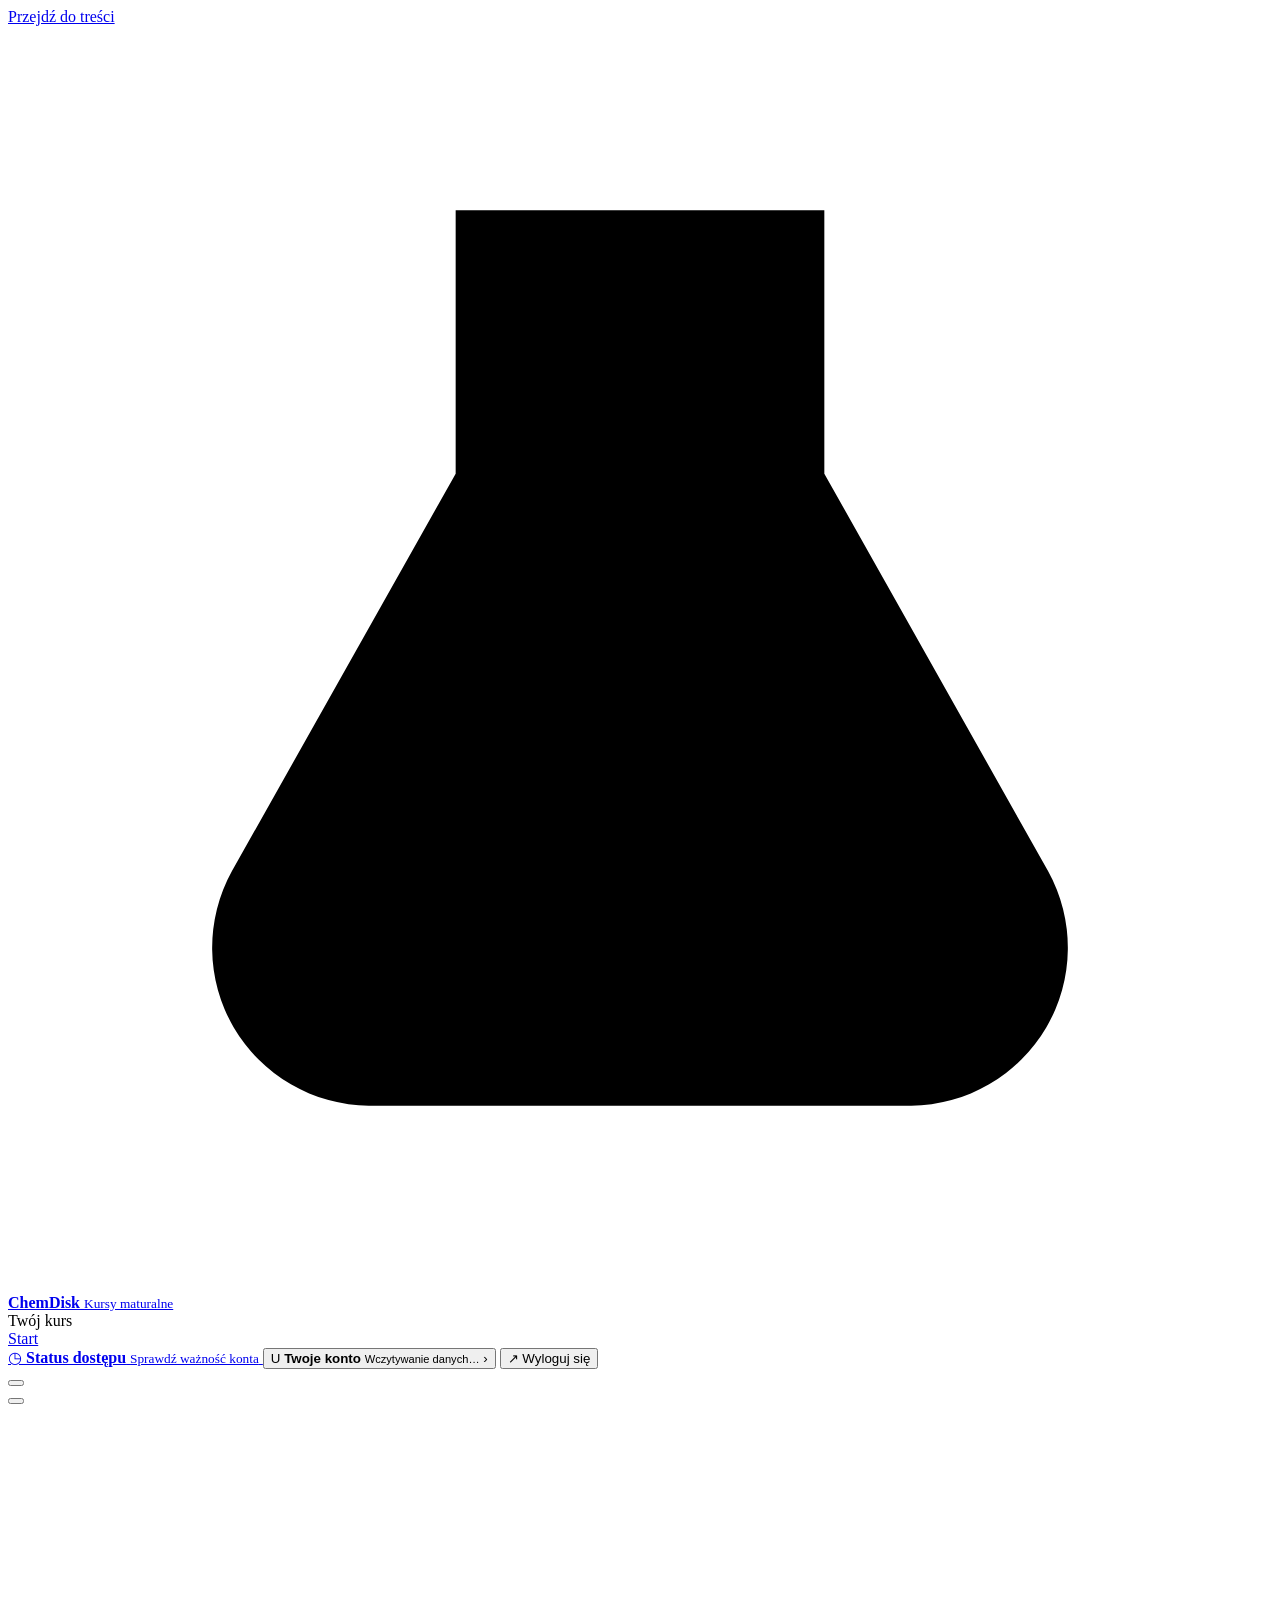
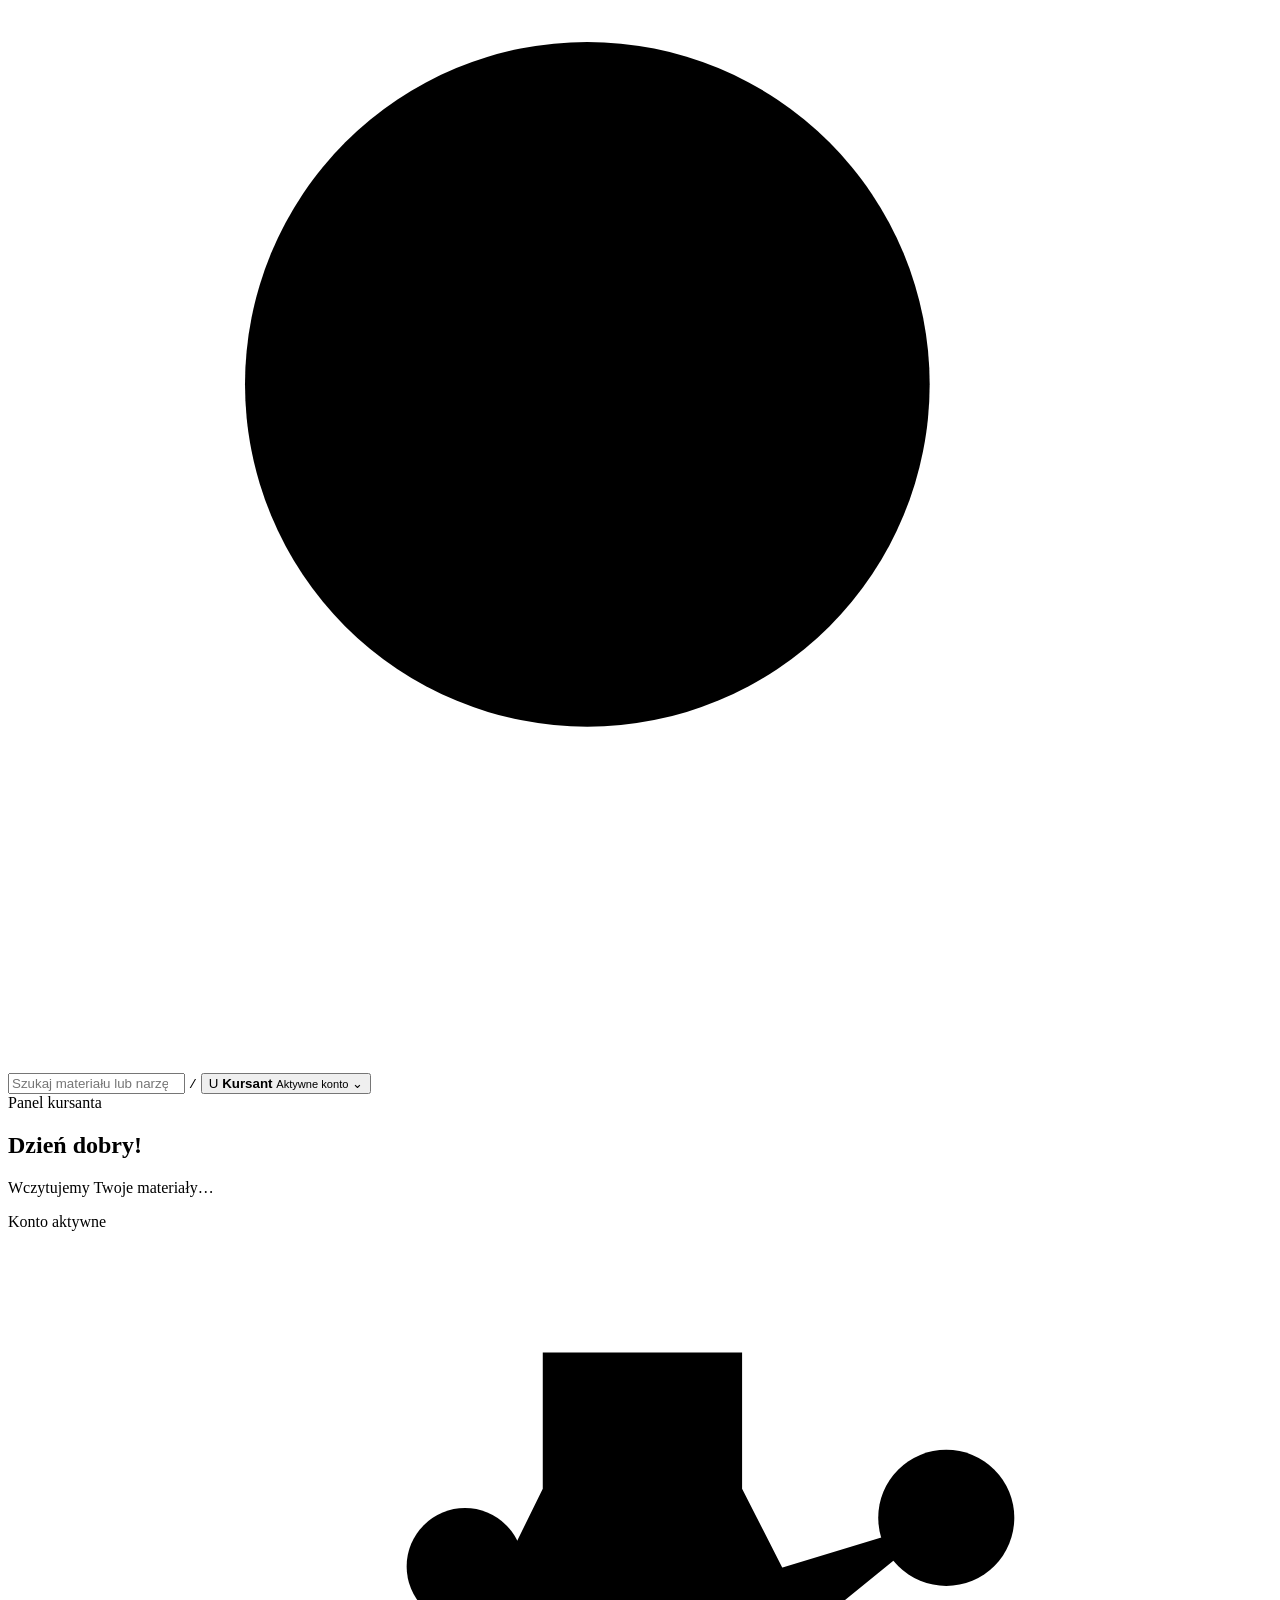
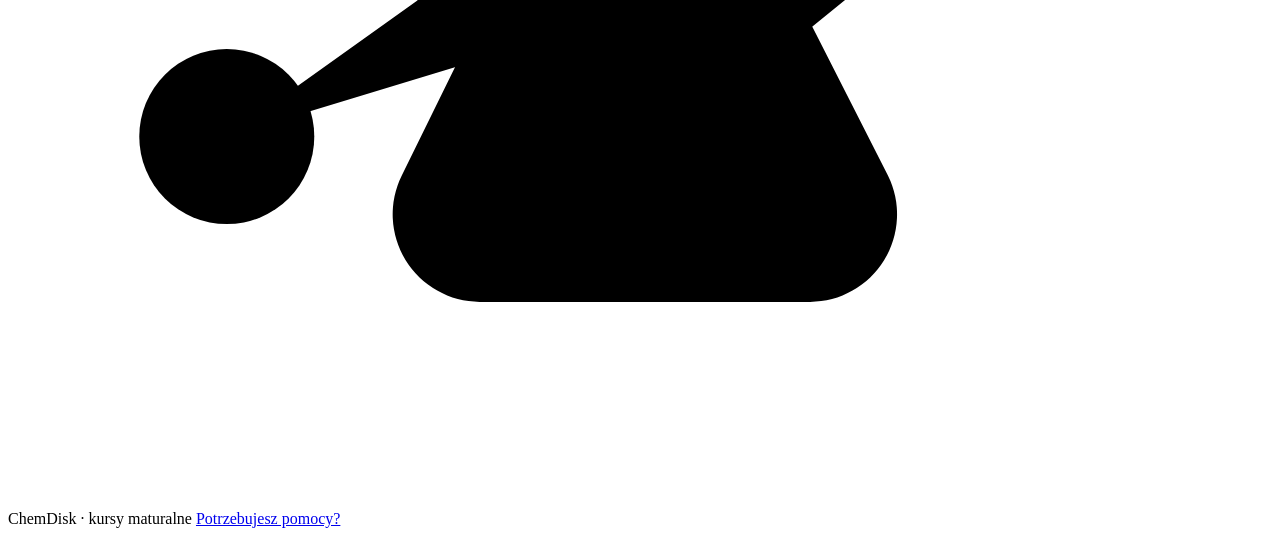
==== public/members/index.html @ 496ae7fc "new chemdisk" ====
<!doctype html>
<html lang="pl">
<head>
  <meta charset="utf-8" />
  <meta name="viewport" content="width=device-width, initial-scale=1, viewport-fit=cover" />
  <meta name="x-members" content="1" />
  <meta name="robots" content="noindex, nofollow" />
  <meta name="theme-color" content="#f7f9fc" />
  <meta http-equiv="Cache-Control" content="no-store" />

  <title>Panel kursanta — ChemDisk</title>

  <link rel="stylesheet" href="/members/dashboard.css" />

  <script src="https://identity.netlify.com/v1/netlify-identity-widget.js"></script>
  <script src="/assets/js/auth.js"></script>
  <script defer src="/members/dashboard.js"></script>
</head>
<body>
  <a class="skip-link" href="#dashboard-content">Przejdź do treści</a>

  <div class="app-shell">
    <aside class="sidebar" id="sidebar" aria-label="Menu panelu">
      <a class="brand" href="/members/" aria-label="ChemDisk — panel kursanta">
        <span class="brand-mark" aria-hidden="true">
          <svg viewBox="0 0 48 48" focusable="false">
            <path d="M17 7v10L8.5 32.1A6 6 0 0 0 13.7 41h20.6a6 6 0 0 0 5.2-8.9L31 17V7" />
            <path d="M14.5 27h19" />
            <path d="M14 7h20" />
            <circle cx="19" cy="33" r="2" />
            <circle cx="29" cy="35" r="1.5" />
          </svg>
        </span>
        <span>
          <strong>ChemDisk</strong>
          <small>Kursy maturalne</small>
        </span>
      </a>

      <div class="sidebar-label">Twój kurs</div>
      <nav class="course-nav" id="course-nav" aria-label="Działy kursu">
        <a class="nav-item is-active" href="#start" data-static-nav>
          <span class="nav-dot" aria-hidden="true"></span>
          Start
        </a>
        <span class="nav-skeleton" aria-hidden="true"></span>
        <span class="nav-skeleton nav-skeleton-short" aria-hidden="true"></span>
      </nav>

      <div class="sidebar-spacer"></div>

      <button class="sidebar-action admin-sidebar-action" id="admin-panel-button" type="button" aria-haspopup="dialog" hidden>
        <span class="action-icon" aria-hidden="true">⚙</span>
        <span>
          <strong>Panel administratora</strong>
          <small>Konta, zgłoszenia i treści</small>
        </span>
      </button>

      <a class="sidebar-action" href="/time">
        <span class="action-icon" aria-hidden="true">◷</span>
        <span>
          <strong>Status dostępu</strong>
          <small>Sprawdź ważność konta</small>
        </span>
      </a>

      <button class="account-card" id="sidebar-profile-button" type="button" aria-haspopup="dialog">
        <span class="avatar" data-user-initials aria-hidden="true">U</span>
        <span class="account-copy">
          <strong data-user-name>Twoje konto</strong>
          <small data-user-email>Wczytywanie danych…</small>
        </span>
        <span class="account-chevron" aria-hidden="true">›</span>
      </button>

      <button class="logout-button" id="logout-button" type="button">
        <span aria-hidden="true">↗</span>
        Wyloguj się
      </button>
    </aside>

    <button class="sidebar-backdrop" id="sidebar-backdrop" type="button" aria-label="Zamknij menu" tabindex="-1"></button>

    <main class="main-area" id="dashboard-content">
      <header class="topbar">
        <button class="menu-button" id="menu-button" type="button" aria-label="Otwórz menu" aria-controls="sidebar" aria-expanded="false">
          <span></span><span></span><span></span>
        </button>

        <label class="search-box" for="resource-search">
          <svg viewBox="0 0 24 24" aria-hidden="true" focusable="false">
            <circle cx="11" cy="11" r="6.5"></circle>
            <path d="m16 16 4 4"></path>
          </svg>
          <input id="resource-search" type="search" placeholder="Szukaj materiału lub narzędzia…" aria-label="Szukaj materiału lub narzędzia" autocomplete="off" />
          <kbd aria-hidden="true">/</kbd>
        </label>

        <button class="top-account" id="top-profile-button" type="button" aria-haspopup="dialog">
          <span class="avatar avatar-small" data-user-initials aria-hidden="true">U</span>
          <span class="top-account-copy">
            <strong data-user-name>Kursant</strong>
            <small data-access-label>Aktywne konto</small>
          </span>
          <span aria-hidden="true">⌄</span>
        </button>
      </header>

      <div class="page-wrap">
        <section class="welcome" id="start" aria-labelledby="dashboard-title">
          <div class="welcome-copy">
            <span class="eyebrow">Panel kursanta</span>
            <h1 id="dashboard-title">Dzień dobry!</h1>
            <p id="dashboard-intro">Wczytujemy Twoje materiały…</p>
            <div class="welcome-meta">
              <span class="status-pill"><i aria-hidden="true"></i><span data-access-label>Konto aktywne</span></span>
              <span class="resource-count" id="resource-count" aria-live="polite"></span>
            </div>
          </div>
          <div class="welcome-visual" aria-hidden="true">
            <span class="orb orb-one"></span>
            <span class="orb orb-two"></span>
            <svg viewBox="0 0 260 180" focusable="false">
              <path class="molecule-line" d="M45 104 94 69l51 29 48-39" />
              <circle class="atom atom-one" cx="45" cy="104" r="18" />
              <circle class="atom atom-two" cx="94" cy="69" r="12" />
              <circle class="atom atom-three" cx="145" cy="98" r="21" />
              <circle class="atom atom-four" cx="193" cy="59" r="14" />
              <path class="flask" d="M110 25v28L81 112a18 18 0 0 0 16 26h68a18 18 0 0 0 16-26l-30-59V25" />
              <path class="flask-liquid" d="M91 106h80" />
              <path class="flask-rim" d="M101 25h59" />
            </svg>
          </div>
        </section>

        <div class="dashboard-message" id="dashboard-message" role="status" aria-live="polite" hidden></div>

        <div class="sections" id="markdown-sections" aria-live="polite" aria-busy="true">
          <section class="loading-section" aria-label="Wczytywanie materiałów">
            <span class="loading-line loading-title"></span>
            <div class="loading-grid">
              <span class="loading-card"></span>
              <span class="loading-card"></span>
              <span class="loading-card"></span>
            </div>
          </section>
        </div>

        <div class="empty-search" id="empty-search" hidden>
          <span aria-hidden="true">⌕</span>
          <h2>Nie znaleźliśmy takiego materiału</h2>
          <p>Spróbuj krótszej nazwy albo wybierz dział z menu.</p>
          <button type="button" id="clear-search">Wyczyść wyszukiwanie</button>
        </div>

        <footer class="page-footer">
          <span>ChemDisk · kursy maturalne</span>
          <a href="/members/module/contact/?internal=Pomoc%20z%20panelu%20kursanta">Potrzebujesz pomocy?</a>
        </footer>
      </div>
    </main>
  </div>

  <dialog class="profile-dialog" id="profile-dialog" aria-labelledby="profile-dialog-title">
    <form class="profile-panel" id="profile-form" method="dialog">
      <div class="profile-heading">
        <div>
          <span class="eyebrow">Ustawienia konta</span>
          <h2 id="profile-dialog-title">Twój profil</h2>
        </div>
        <button class="dialog-close" id="profile-close" type="button" aria-label="Zamknij">×</button>
      </div>

      <div class="profile-summary">
        <span class="avatar avatar-large" data-user-initials aria-hidden="true">U</span>
        <div>
          <strong data-user-name>Twoje konto</strong>
          <span data-user-email></span>
        </div>
      </div>

      <div class="profile-name-grid">
        <label>
          <span class="field-label">Imię</span>
          <input class="text-field" id="profile-first-name" name="first_name" type="text" maxlength="80" autocomplete="given-name" required />
        </label>
        <label>
          <span class="field-label">Nazwisko</span>
          <input class="text-field" id="profile-last-name" name="last_name" type="text" maxlength="80" autocomplete="family-name" required />
        </label>
      </div>
      <p class="field-hint">Imię i nazwisko będą widoczne w Twoim panelu kursanta.</p>

      <div class="profile-access">
        <span>Status dostępu</span>
        <strong data-access-label>Konto aktywne</strong>
      </div>

      <p class="form-message" id="profile-message" role="status" aria-live="polite"></p>

      <div class="dialog-actions">
        <button class="button button-secondary" id="profile-cancel" type="button">Anuluj</button>
        <button class="button button-primary" id="profile-save" type="submit">Zapisz zmiany</button>
      </div>
    </form>
  </dialog>

  <dialog class="admin-dialog" id="admin-dialog" aria-labelledby="admin-dialog-title">
    <section class="admin-panel">
      <div class="profile-heading admin-heading">
        <div>
          <span class="eyebrow">Administracja</span>
          <h2 id="admin-dialog-title">Panel administratora</h2>
          <p>Zarządzaj uczestnikami, zgłoszeniami formularzy i zawartością strony kursu.</p>
        </div>
        <button class="dialog-close" id="admin-close" type="button" aria-label="Zamknij panel administratora">×</button>
      </div>

      <div class="admin-tabs" role="tablist" aria-label="Sekcje panelu administratora">
        <button class="admin-tab is-active" id="admin-tab-users" type="button" role="tab" aria-selected="true" aria-controls="admin-panel-users" data-admin-tab="users">
          <span aria-hidden="true">◎</span> Użytkownicy
        </button>
        <button class="admin-tab" id="admin-tab-forms" type="button" role="tab" aria-selected="false" aria-controls="admin-panel-forms" tabindex="-1" data-admin-tab="forms">
          <span aria-hidden="true">▤</span> Formularze
        </button>
        <button class="admin-tab" id="admin-tab-dashboard" type="button" role="tab" aria-selected="false" aria-controls="admin-panel-dashboard" tabindex="-1" data-admin-tab="dashboard">
          <span aria-hidden="true">✎</span> Dashboard
        </button>
      </div>

      <section class="admin-tab-panel" id="admin-panel-users" role="tabpanel" aria-labelledby="admin-tab-users" data-admin-panel="users">
        <div class="admin-guidance">
          <span aria-hidden="true">i</span>
          <p><strong>Zmiana uprawnień wymaga odświeżenia sesji.</strong> Użytkownik powinien zalogować się ponownie; przypisanie roli czasowej rozpocznie nowy okres przy tym logowaniu.</p>
        </div>

        <details class="admin-create-card">
          <summary>
            <span class="admin-create-icon" aria-hidden="true">＋</span>
            <span><strong>Zaproś nowego użytkownika</strong><small>Identity wyśle wiadomość z bezpiecznym ustawieniem hasła.</small></span>
            <span class="admin-create-chevron" aria-hidden="true">⌄</span>
          </summary>
          <form class="admin-invite-form" id="admin-invite-form">
            <div class="admin-invite-grid">
              <label>
                <span class="field-label">E-mail</span>
                <input class="text-field" id="admin-invite-email" name="email" type="email" maxlength="254" autocomplete="off" required />
              </label>
              <label>
                <span class="field-label">Imię</span>
                <input class="text-field" id="admin-invite-first-name" name="firstName" type="text" maxlength="80" autocomplete="off" required />
              </label>
              <label>
                <span class="field-label">Nazwisko</span>
                <input class="text-field" id="admin-invite-last-name" name="lastName" type="text" maxlength="80" autocomplete="off" required />
              </label>
              <label>
                <span class="field-label">Dostęp do kursu</span>
                <select class="text-field admin-access-select" id="admin-invite-role" name="accessRole">
                  <option value="">Brak dostępu</option>
                  <option value="active">Stały dostęp</option>
                  <option value="hour">1 godzina</option>
                  <option value="day">1 dzień</option>
                  <option value="week">1 tydzień</option>
                  <option value="month">1 miesiąc</option>
                  <option value="halfyear">Pół roku</option>
                  <option value="year">1 rok</option>
                </select>
              </label>
            </div>
            <label class="admin-toggle admin-invite-toggle" for="admin-invite-is-admin">
              <input id="admin-invite-is-admin" name="isAdmin" type="checkbox" />
              <span class="admin-toggle-mark" aria-hidden="true"></span>
              <span class="admin-toggle-copy"><strong>Administrator</strong><small>Przyznaj dostęp do całego panelu administracyjnego</small></span>
            </label>
            <div class="admin-inline-actions">
              <p class="admin-user-message" id="admin-invite-message" role="status" aria-live="polite"></p>
              <button class="button button-primary" id="admin-invite-submit" type="submit">Wyślij zaproszenie</button>
            </div>
          </form>
        </details>

        <div class="admin-toolbar">
          <label class="admin-search" for="admin-user-search">
            <span class="field-label">Znajdź użytkownika</span>
            <span class="admin-search-field">
              <span aria-hidden="true">⌕</span>
              <input id="admin-user-search" type="search" placeholder="Imię, nazwisko lub e-mail" autocomplete="off" />
            </span>
          </label>
          <button class="button button-secondary admin-refresh" id="admin-refresh" type="button">Odśwież listę</button>
        </div>

        <div class="admin-status" id="admin-status" role="status" aria-live="polite"></div>
        <div class="admin-user-list" id="admin-user-list" aria-busy="false"></div>

        <div class="admin-empty" id="admin-empty" hidden>
          <span aria-hidden="true">⌕</span>
          <strong>Nie znaleziono użytkowników</strong>
          <p>Zmień wyszukiwaną frazę albo odśwież listę.</p>
        </div>
      </section>

      <section class="admin-tab-panel" id="admin-panel-forms" role="tabpanel" aria-labelledby="admin-tab-forms" data-admin-panel="forms" hidden>
        <div class="admin-guidance admin-guidance-warning">
          <span aria-hidden="true">!</span>
          <p><strong>Usunięcie zgłoszenia jest trwałe.</strong> Ta zakładka pokazuje odpowiedzi zapisane przez Netlify Forms, w tym formularz kontaktowy platformy. Odpowiedzi osadzonych Google Forms pozostają po stronie Google.</p>
        </div>
        <div class="admin-toolbar admin-forms-toolbar">
          <label class="admin-search" for="admin-form-filter">
            <span class="field-label">Formularz</span>
            <select class="text-field admin-access-select" id="admin-form-filter">
              <option value="">Wszystkie formularze</option>
            </select>
          </label>
          <button class="button button-secondary admin-refresh" id="admin-forms-refresh" type="button">Odśwież zgłoszenia</button>
        </div>
        <div class="admin-status" id="admin-forms-status" role="status" aria-live="polite"></div>
        <div class="admin-submission-list" id="admin-submission-list" aria-busy="false"></div>
        <div class="admin-empty" id="admin-forms-empty" hidden>
          <span aria-hidden="true">✓</span>
          <strong>Brak zgłoszeń</strong>
          <p>Nowe odpowiedzi formularzy pojawią się tutaj po odświeżeniu.</p>
        </div>
      </section>

      <section class="admin-tab-panel" id="admin-panel-dashboard" role="tabpanel" aria-labelledby="admin-tab-dashboard" data-admin-panel="dashboard" hidden>
        <div class="admin-guidance">
          <span aria-hidden="true">i</span>
          <p><strong>Zmiany są publikowane bez ponownego wdrożenia.</strong> Edytor zapisuje aktywną wersję Markdown w magazynie Netlify; statyczny plik <code>dashboard.md</code> pozostaje wersją awaryjną.</p>
        </div>
        <div class="admin-editor-help">
          <span><code>#</code> tytuł</span>
          <span><code>##</code> dział</span>
          <span><code>###</code> harmonijka</span>
          <span><code>&gt;</code> komunikat</span>
          <span><code>- [Nazwa](adres) — Opis</code> karta</span>
        </div>
        <label class="admin-editor-label" for="admin-dashboard-source">
          <span class="field-label">Treść dashboardu w Markdown</span>
          <textarea class="admin-dashboard-source" id="admin-dashboard-source" spellcheck="true" aria-describedby="admin-dashboard-hint"></textarea>
        </label>
        <p class="field-hint" id="admin-dashboard-hint">Kod HTML nie jest wykonywany. Podgląd pokazuje strukturę, którą zobaczą kursanci.</p>
        <div class="admin-editor-actions">
          <div>
            <button class="button button-secondary" id="admin-dashboard-reload" type="button">Wczytaj ponownie</button>
            <button class="button button-secondary button-danger-soft" id="admin-dashboard-restore" type="button">Przywróć plik z wdrożenia</button>
          </div>
          <div>
            <button class="button button-secondary" id="admin-dashboard-preview-button" type="button">Odśwież podgląd</button>
            <button class="button button-primary" id="admin-dashboard-save" type="button">Opublikuj zmiany</button>
          </div>
        </div>
        <div class="admin-status" id="admin-dashboard-status" role="status" aria-live="polite"></div>
        <section class="admin-dashboard-preview" id="admin-dashboard-preview" aria-label="Podgląd struktury dashboardu"></section>
      </section>
    </section>
  </dialog>

  <noscript>
    <div class="noscript-message">Do działania panelu potrzebna jest obsługa JavaScript.</div>
  </noscript>
</body>
</html>
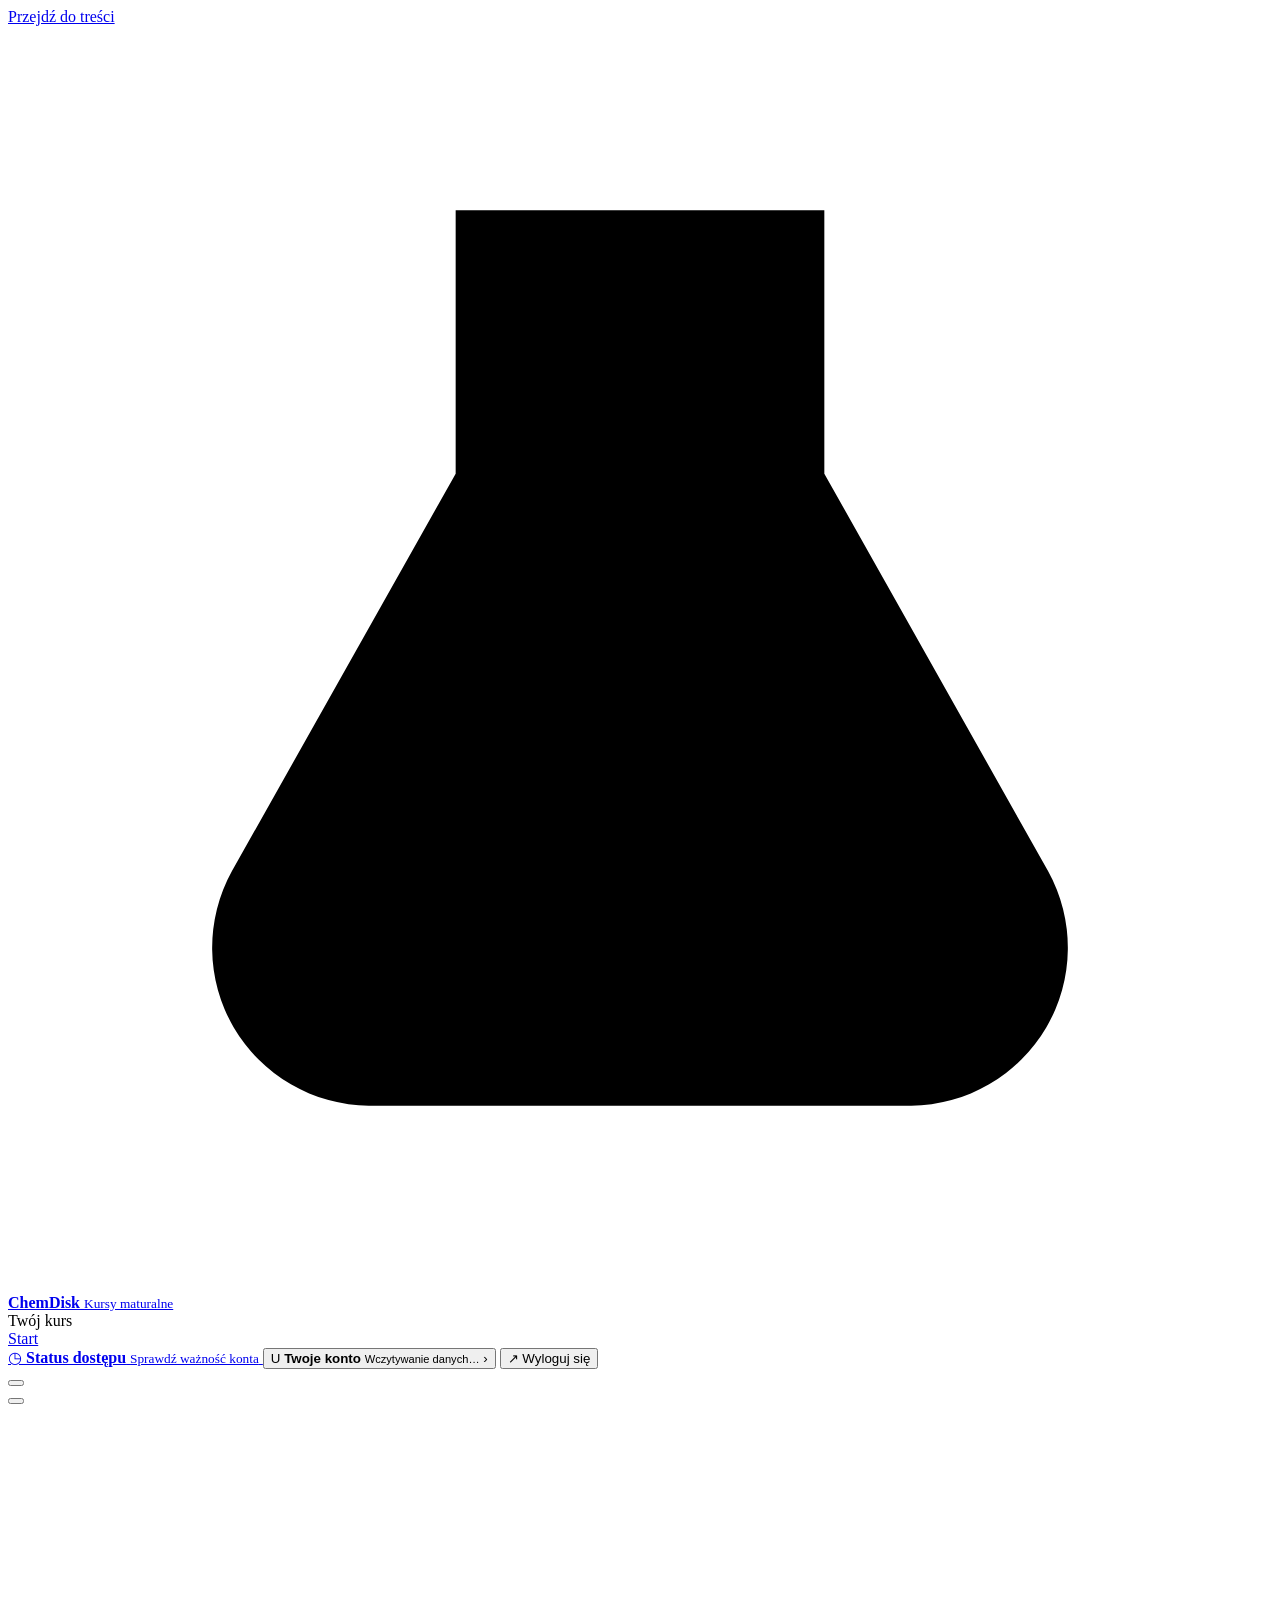
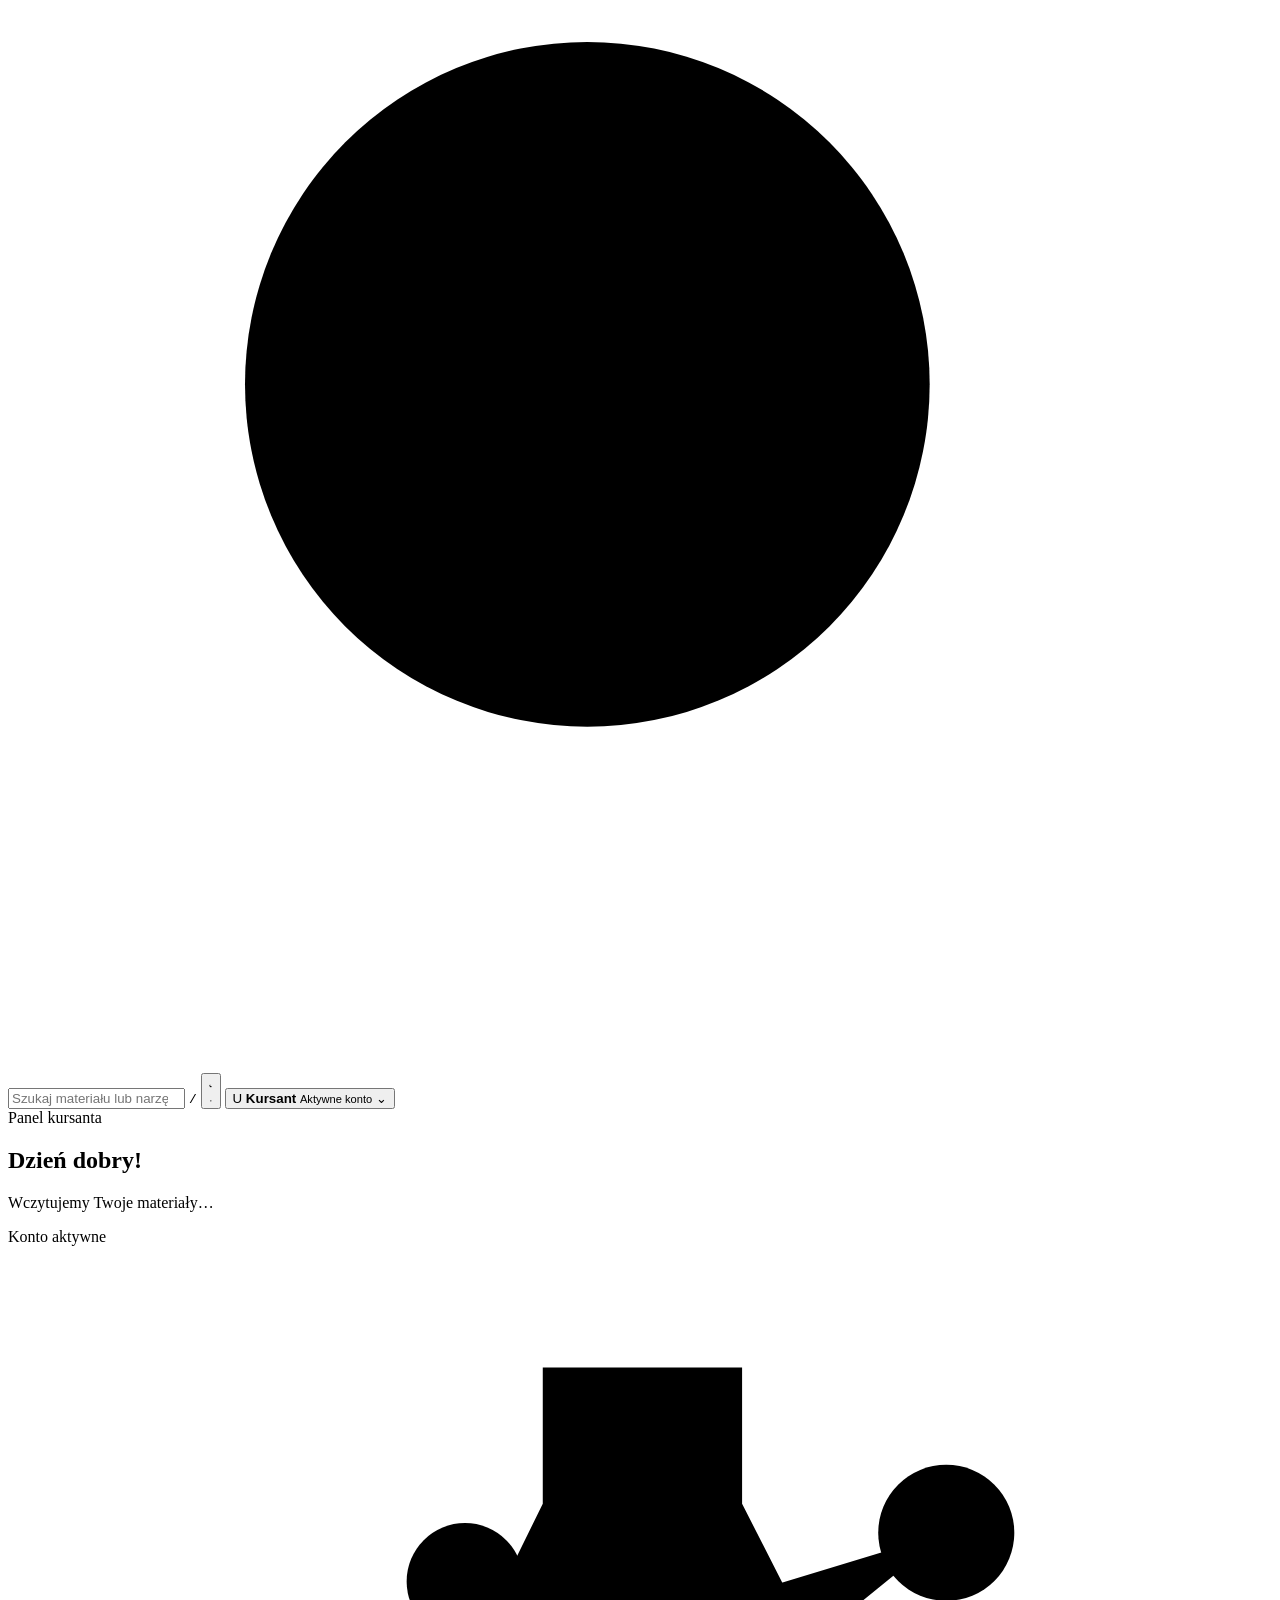
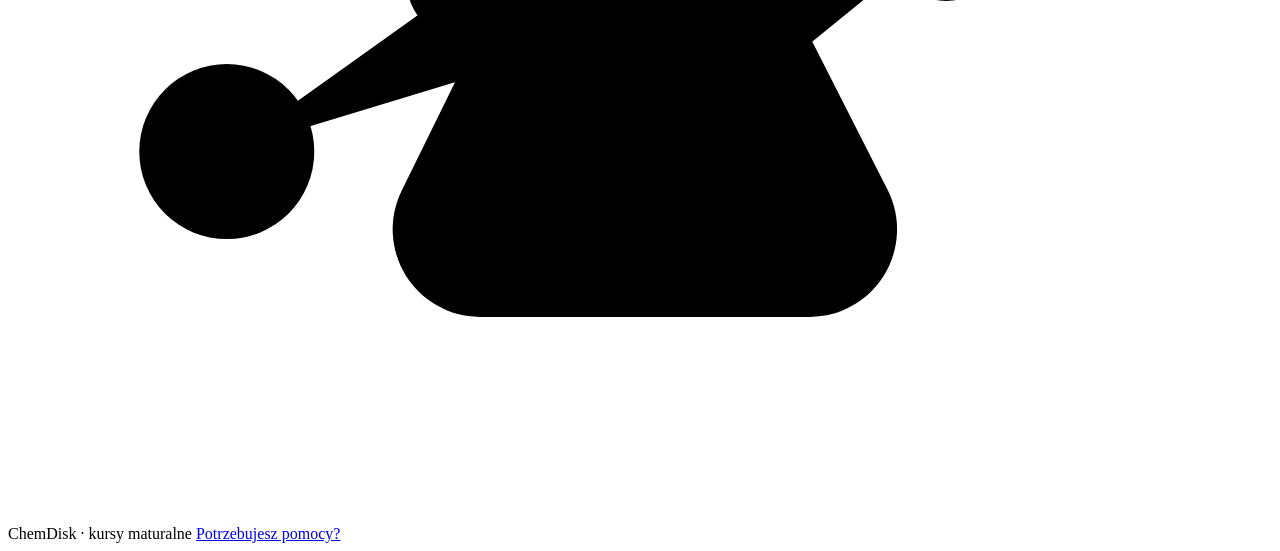
==== commit 457dbbfc: "update" ====
--- a/public/members/index.html
+++ b/public/members/index.html
@@ -5,8 +5,21 @@
   <meta name="viewport" content="width=device-width, initial-scale=1, viewport-fit=cover" />
   <meta name="x-members" content="1" />
   <meta name="robots" content="noindex, nofollow" />
-  <meta name="theme-color" content="#f7f9fc" />
+  <meta name="theme-color" id="theme-color" content="#f7f9fc" />
   <meta http-equiv="Cache-Control" content="no-store" />
+
+  <script>
+    (function () {
+      try {
+        var saved = localStorage.getItem('chem.theme');
+        var dark = saved === 'dark' || (!saved && window.matchMedia && window.matchMedia('(prefers-color-scheme: dark)').matches);
+        document.documentElement.dataset.theme = dark ? 'dark' : 'light';
+        document.getElementById('theme-color').setAttribute('content', dark ? '#0d121a' : '#f7f9fc');
+      } catch (_) {
+        document.documentElement.dataset.theme = 'light';
+      }
+    })();
+  </script>
 
   <title>Panel kursanta — ChemDisk</title>
 
@@ -96,6 +109,16 @@
           <input id="resource-search" type="search" placeholder="Szukaj materiału lub narzędzia…" aria-label="Szukaj materiału lub narzędzia" autocomplete="off" />
           <kbd aria-hidden="true">/</kbd>
         </label>
+
+        <button class="theme-toggle" id="theme-toggle" type="button" aria-label="Włącz ciemny motyw" aria-pressed="false" title="Włącz ciemny motyw">
+          <svg class="theme-icon theme-icon-moon" viewBox="0 0 24 24" aria-hidden="true" focusable="false">
+            <path d="M20 15.2A8.4 8.4 0 0 1 8.8 4 8.5 8.5 0 1 0 20 15.2Z"></path>
+          </svg>
+          <svg class="theme-icon theme-icon-sun" viewBox="0 0 24 24" aria-hidden="true" focusable="false">
+            <circle cx="12" cy="12" r="4"></circle>
+            <path d="M12 2v2M12 20v2M4.9 4.9l1.4 1.4M17.7 17.7l1.4 1.4M2 12h2M20 12h2M4.9 19.1l1.4-1.4M17.7 6.3l1.4-1.4"></path>
+          </svg>
+        </button>
 
         <button class="top-account" id="top-profile-button" type="button" aria-haspopup="dialog">
           <span class="avatar avatar-small" data-user-initials aria-hidden="true">U</span>
